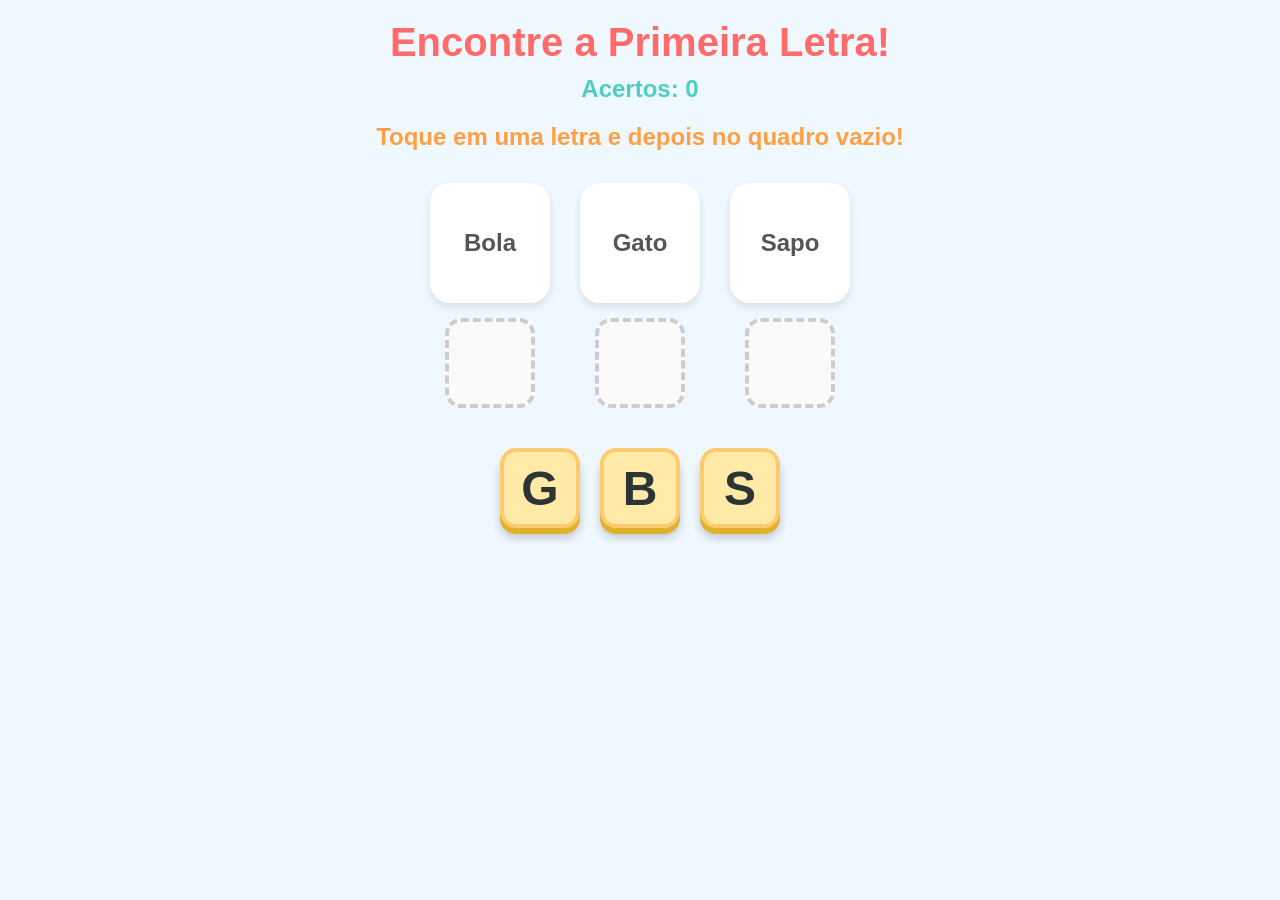
==== index.html @ 7181e554 "primneiro commit" ====
<!DOCTYPE html>
<html lang="pt-BR">
<head>
    <meta charset="UTF-8">
    <meta name="viewport" content="width=device-width, initial-scale=1.0">
    <title>Jogo das Letrinhas</title>
    <link rel="stylesheet" href="style.css">
</head>
<body>
    <header>
        <h1>Encontre a Primeira Letra!</h1>
        <div class="score-board">Acertos: <span id="score">0</span></div>
    </header>

    <main>
        <div id="feedback-message">Vamos jogar!</div>
        <section id="drop-zone-container"></section>
        <section id="letters-container"></section>
        <button id="restart-btn" class="hidden">Jogar Novamente</button>
    </main>

    <audio id="som-acerto" src="sounds/acerto.mp3"></audio>
    <audio id="som-erro" src="sounds/erro.mp3"></audio>

    <script src="script.js"></script>
</body>
</html>
---- style.css ----
* {
    margin: 0;
    padding: 0;
    box-sizing: border-box;
    font-family: 'Comic Sans MS', 'Chalkboard SE', sans-serif;
}

body {
    background-color: #f0f8ff;
    color: #333;
    display: flex;
    flex-direction: column;
    align-items: center;
    min-height: 100vh;
    padding: 20px;
    /* Impede que crianças selecionem o texto da tela acidentalmente */
    user-select: none; 
    -webkit-user-select: none; 
}

header {
    text-align: center;
    margin-bottom: 20px;
}

h1 {
    color: #ff6b6b;
    font-size: 2.5rem;
    margin-bottom: 10px;
}

.score-board {
    font-size: 1.5rem;
    font-weight: bold;
    color: #4ecdc4;
}

#feedback-message {
    font-size: 1.5rem;
    font-weight: bold;
    text-align: center;
    min-height: 40px;
    margin-bottom: 20px;
    color: #ff9f43;
    transition: all 0.3s;
}

#drop-zone-container {
    display: flex;
    gap: 30px;
    justify-content: center;
    margin-bottom: 40px;
    flex-wrap: wrap;
}

.item-box {
    display: flex;
    flex-direction: column;
    align-items: center;
    gap: 15px;
}

.item-image {
    width: 120px;
    height: 120px;
    object-fit: contain;
    background-color: white;
    border-radius: 20px;
    padding: 10px;
    box-shadow: 0 4px 8px rgba(0,0,0,0.1);
}

/* Caso a imagem não carregue, um quadrado com o texto aparece */
.fallback-text {
    width: 120px; 
    height: 120px; 
    display: flex; 
    align-items: center; 
    justify-content: center; 
    background-color: #fff; 
    border-radius: 20px; 
    font-size: 1.5rem;
    font-weight: bold;
    color: #555;
    box-shadow: 0 4px 8px rgba(0,0,0,0.1);
}

.drop-zone {
    width: 90px;
    height: 90px;
    border: 4px dashed #ccc;
    border-radius: 16px;
    display: flex;
    align-items: center;
    justify-content: center;
    background-color: #fafafa;
    cursor: pointer;
    transition: background-color 0.2s, border-color 0.2s;
    -webkit-tap-highlight-color: transparent;
}

#letters-container {
    display: flex;
    gap: 20px;
    justify-content: center;
    flex-wrap: wrap;
    min-height: 100px;
}

.letra-card {
    width: 80px;
    height: 80px;
    background-color: #ffeaa7;
    border: 4px solid #fdcb6e;
    border-radius: 16px;
    box-shadow: 0 6px 0 #e1b12c, 0 10px 10px rgba(0,0,0,0.2);
    font-size: 3rem;
    font-weight: bold;
    color: #2d3436;
    display: flex;
    align-items: center;
    justify-content: center;
    cursor: pointer;
    transition: transform 0.2s ease, box-shadow 0.2s ease, border-color 0.2s ease;
    -webkit-tap-highlight-color: transparent;
}

.letra-card.selecionada {
    transform: translateY(-8px) scale(1.1);
    box-shadow: 0 12px 0 #27ae60, 0 15px 20px rgba(0,0,0,0.3);
    border-color: #2ecc71;
    background-color: #e8f8f5;
}

@keyframes shake {
    0%, 100% { transform: translateX(0); }
    25% { transform: translateX(-10px); }
    75% { transform: translateX(10px); }
}

.erro-animacao {
    animation: shake 0.4s ease-in-out;
}

@keyframes pop {
    0% { transform: scale(1); }
    50% { transform: scale(1.2); }
    100% { transform: scale(1); }
}

.acerto-animacao {
    animation: pop 0.5s ease-in-out;
}

#restart-btn {
    margin-top: 30px;
    padding: 15px 30px;
    font-size: 1.5rem;
    background-color: #4ecdc4;
    color: white;
    border: none;
    border-radius: 10px;
    cursor: pointer;
    box-shadow: 0 5px 0 #16a085;
    transition: transform 0.1s;
}

#restart-btn:active {
    transform: translateY(5px);
    box-shadow: none;
}

.hidden {
    display: none !important;
}
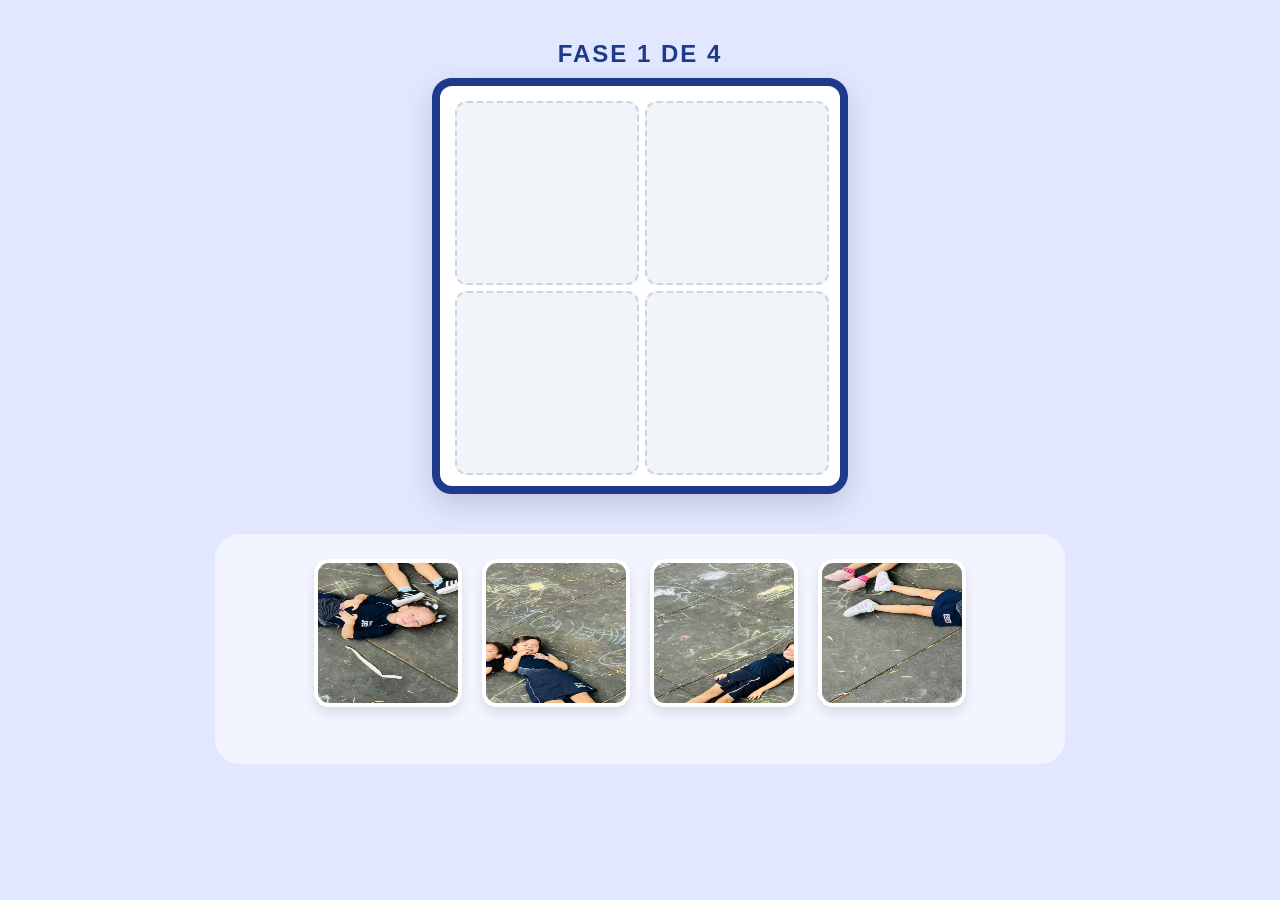
==== commit ece0cacb: "Rename jogo.html to index.html" ====
--- a/index.html
+++ b/index.html
@@ -1,27 +1,224 @@
 <!DOCTYPE html>
-<html lang="pt-BR">
+<html lang="pt-br">
 <head>
     <meta charset="UTF-8">
-    <meta name="viewport" content="width=device-width, initial-scale=1.0">
-    <title>Jogo das Letrinhas</title>
-    <link rel="stylesheet" href="style.css">
+    <meta name="viewport" content="width=device-width, initial-scale=1.0, maximum-scale=1.0, user-scalable=no">
+    <title>Circuito de Quebra-Cabeça SESI</title>
+    <style>
+        :root {
+            --primary: #1e3a8a;
+            --success: #22c55e;
+            --bg: #e0e7ff;
+        }
+
+        body {
+            font-family: 'Segoe UI', Roboto, sans-serif;
+            display: flex;
+            flex-direction: column;
+            align-items: center;
+            background: var(--bg);
+            margin: 0;
+            padding: 20px;
+            touch-action: manipulation;
+            user-select: none;
+        }
+
+        h2 { color: var(--primary); margin-bottom: 10px; text-transform: uppercase; letter-spacing: 2px; }
+
+        #puzzle-board {
+            display: grid;
+            grid-template-columns: repeat(2, 180px);
+            grid-template-rows: repeat(2, 180px);
+            gap: 10px;
+            background: #ffffff;
+            padding: 15px;
+            border: 8px solid var(--primary);
+            border-radius: 20px;
+            box-shadow: 0 10px 30px rgba(0,0,0,0.15);
+        }
+
+        .slot {
+            width: 180px;
+            height: 180px;
+            background: #f1f5f9;
+            border: 2px dashed #cbd5e1;
+            border-radius: 12px;
+            display: flex;
+            justify-content: center;
+            align-items: center;
+            position: relative;
+        }
+
+        #pieces-container {
+            display: flex;
+            gap: 20px;
+            margin-top: 40px;
+            min-height: 180px;
+            padding: 25px;
+            background: rgba(255, 255, 255, 0.6);
+            border-radius: 25px;
+            flex-wrap: wrap;
+            justify-content: center;
+            width: 90%;
+            max-width: 800px;
+        }
+
+        .piece {
+            width: 140px;
+            height: 140px;
+            background-size: 280px 280px;
+            cursor: grab;
+            border: 4px solid #fff;
+            border-radius: 15px;
+            box-shadow: 0 6px 12px rgba(0,0,0,0.1);
+            transition: transform 0.1s;
+        }
+
+        .piece:active { cursor: grabbing; transform: scale(1.05); }
+
+        /* Modal de Vitória */
+        #modal-vitoria {
+            display: none;
+            position: fixed;
+            top: 50%; left: 50%;
+            transform: translate(-50%, -50%);
+            background: white;
+            padding: 50px;
+            border-radius: 40px;
+            box-shadow: 0 0 150px rgba(0,0,0,0.4);
+            text-align: center;
+            z-index: 1000;
+            border: 8px solid var(--success);
+        }
+
+        button {
+            background: var(--success);
+            color: white;
+            border: none;
+            padding: 20px 40px;
+            font-size: 24px;
+            border-radius: 60px;
+            cursor: pointer;
+            font-weight: bold;
+            box-shadow: 0 4px 15px rgba(34, 197, 94, 0.4);
+        }
+
+        button:hover { filter: brightness(1.1); }
+    </style>
 </head>
 <body>
-    <header>
-        <h1>Encontre a Primeira Letra!</h1>
-        <div class="score-board">Acertos: <span id="score">0</span></div>
-    </header>
-
-    <main>
-        <div id="feedback-message">Vamos jogar!</div>
-        <section id="drop-zone-container"></section>
-        <section id="letters-container"></section>
-        <button id="restart-btn" class="hidden">Jogar Novamente</button>
-    </main>
-
-    <audio id="som-acerto" src="sounds/acerto.mp3"></audio>
-    <audio id="som-erro" src="sounds/erro.mp3"></audio>
-
-    <script src="script.js"></script>
+
+    <h2 id="titulo-fase">Fase 1 de 4</h2>
+
+    <div id="puzzle-board">
+        <div class="slot" id="s0" ondrop="drop(event)" ondragover="allowDrop(event)"></div>
+        <div class="slot" id="s1" ondrop="drop(event)" ondragover="allowDrop(event)"></div>
+        <div class="slot" id="s2" ondrop="drop(event)" ondragover="allowDrop(event)"></div>
+        <div class="slot" id="s3" ondrop="drop(event)" ondragover="allowDrop(event)"></div>
+    </div>
+
+    <div id="pieces-container">
+        <div class="piece" id="p0" draggable="true" ondragstart="drag(event)"></div>
+        <div class="piece" id="p1" draggable="true" ondragstart="drag(event)"></div>
+        <div class="piece" id="p2" draggable="true" ondragstart="drag(event)"></div>
+        <div class="piece" id="p3" draggable="true" ondragstart="drag(event)"></div>
+    </div>
+
+    <div id="modal-vitoria">
+        <h1 id="msg-vitoria">MUITO BEM! ✨</h1>
+        <p id="msg-sub" style="font-size: 20px;">Imagem concluída com sucesso!</p>
+        <button id="btn-proximo" onclick="proximaFase()">PRÓXIMA FASE ➔</button>
+    </div>
+
+    <script>
+        // ADICIONE SUAS IMAGENS AQUI (Base64 ou Link Direto)
+        const fotos = [
+            '[data-uri]